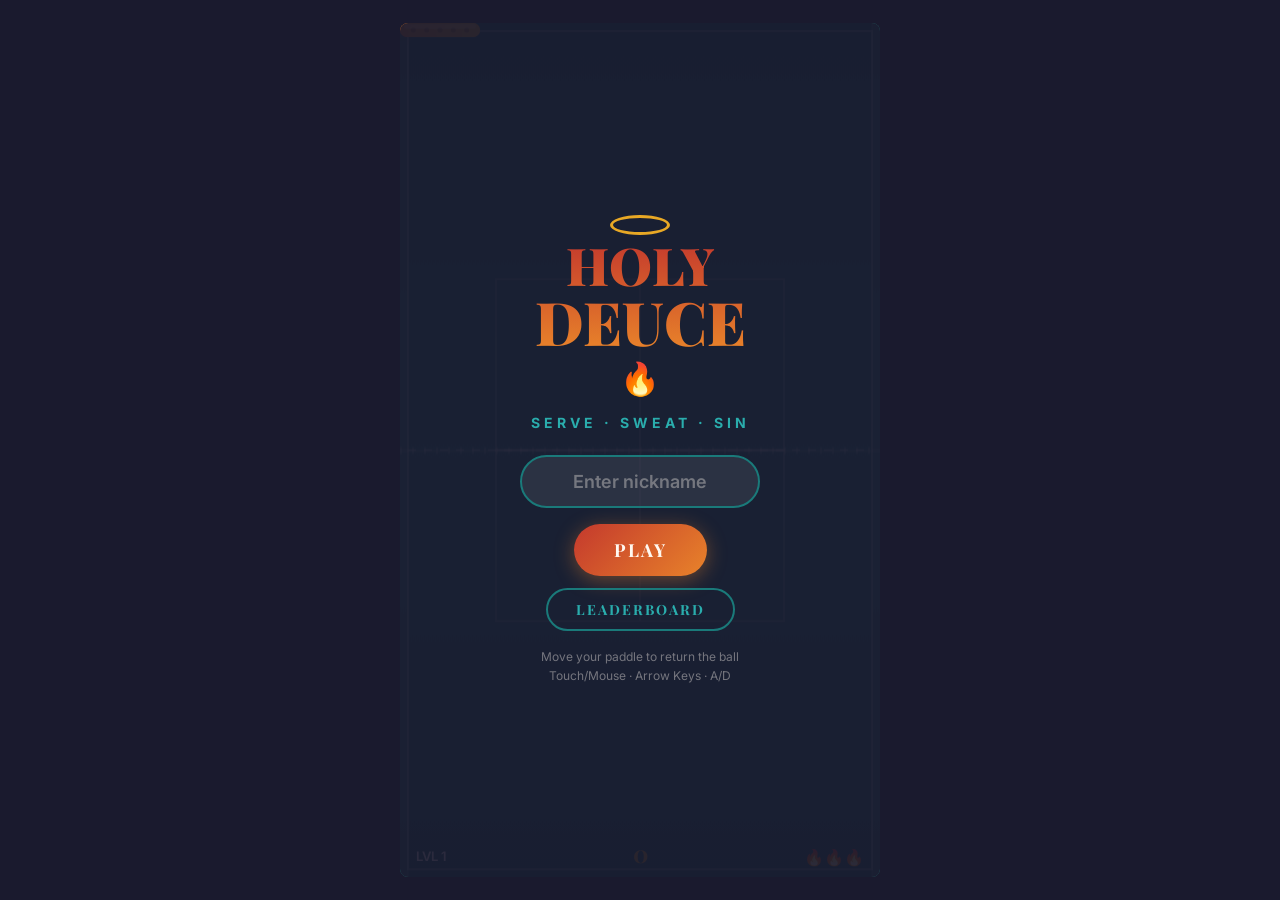
==== index.html @ 598725d6 "Add Holy Deuce padel arcade game Single-page Pong-style padel game with Holy Deuce branding, multipl" ====
<!DOCTYPE html>
<html lang="en">
<head>
<meta charset="UTF-8">
<meta name="viewport" content="width=device-width, initial-scale=1.0, user-scalable=no">
<title>Holy Deuce - Padel Arcade</title>
<style>
  @import url('https://fonts.googleapis.com/css2?family=Playfair+Display:wght@700;900&family=Inter:wght@400;600;700&display=swap');

  :root {
    --red: #C4392D;
    --orange: #E8832A;
    --gold: #E8A825;
    --teal: #1A7A7A;
    --teal-dark: #135C5C;
    --teal-light: #2AADAD;
    --cream: #FFF8F0;
    --dark: #1A1A2E;
  }

  * { margin: 0; padding: 0; box-sizing: border-box; }

  body {
    background: var(--dark);
    font-family: 'Inter', sans-serif;
    display: flex;
    justify-content: center;
    align-items: center;
    min-height: 100vh;
    overflow: hidden;
    color: var(--cream);
  }

  #game-wrapper {
    position: relative;
    width: 100%;
    max-width: 480px;
    aspect-ratio: 9/16;
    max-height: 100vh;
  }

  canvas {
    width: 100%;
    height: 100%;
    display: block;
    border-radius: 8px;
  }

  /* Overlay screens */
  .overlay {
    position: absolute;
    inset: 0;
    display: flex;
    flex-direction: column;
    align-items: center;
    justify-content: center;
    background: rgba(26, 26, 46, 0.92);
    z-index: 10;
    padding: 24px;
    transition: opacity 0.3s;
    border-radius: 8px;
  }
  .overlay.hidden { display: none; }

  .logo-text {
    font-family: 'Playfair Display', serif;
    font-weight: 900;
    font-size: 52px;
    background: linear-gradient(180deg, var(--red) 0%, var(--orange) 100%);
    -webkit-background-clip: text;
    -webkit-text-fill-color: transparent;
    background-clip: text;
    line-height: 1;
    text-align: center;
  }
  .logo-text .deuce {
    display: block;
    font-size: 60px;
  }

  .tagline {
    font-family: 'Inter', sans-serif;
    font-weight: 700;
    font-size: 14px;
    letter-spacing: 4px;
    color: var(--teal-light);
    margin-top: 8px;
    text-transform: uppercase;
  }

  .halo {
    width: 60px;
    height: 20px;
    border: 3px solid var(--gold);
    border-radius: 50%;
    margin-bottom: 4px;
  }

  .flame-icon {
    font-size: 32px;
    margin: 8px 0;
  }

  .nickname-input {
    margin-top: 24px;
    padding: 14px 20px;
    font-size: 18px;
    font-family: 'Inter', sans-serif;
    font-weight: 600;
    border: 2px solid var(--teal);
    border-radius: 30px;
    background: rgba(255,255,255,0.08);
    color: var(--cream);
    text-align: center;
    outline: none;
    width: 240px;
    transition: border-color 0.2s;
  }
  .nickname-input::placeholder { color: rgba(255,248,240,0.35); }
  .nickname-input:focus { border-color: var(--gold); }

  .btn {
    margin-top: 16px;
    padding: 14px 40px;
    font-size: 18px;
    font-family: 'Playfair Display', serif;
    font-weight: 700;
    border: none;
    border-radius: 30px;
    cursor: pointer;
    transition: transform 0.15s, box-shadow 0.15s;
    text-transform: uppercase;
    letter-spacing: 2px;
  }
  .btn:hover { transform: scale(1.05); }
  .btn:active { transform: scale(0.97); }

  .btn-play {
    background: linear-gradient(135deg, var(--red), var(--orange));
    color: var(--cream);
    box-shadow: 0 4px 20px rgba(232, 131, 42, 0.4);
  }

  .btn-secondary {
    background: var(--teal);
    color: var(--cream);
    box-shadow: 0 4px 16px rgba(26, 122, 122, 0.3);
    font-size: 14px;
    padding: 10px 28px;
  }

  .leaderboard-btn {
    margin-top: 12px;
    background: transparent;
    border: 2px solid var(--teal);
    color: var(--teal-light);
    font-size: 14px;
    padding: 10px 28px;
  }

  .score-table {
    width: 100%;
    max-width: 300px;
    margin-top: 16px;
    text-align: left;
  }
  .score-row {
    display: flex;
    justify-content: space-between;
    padding: 8px 12px;
    border-bottom: 1px solid rgba(255,248,240,0.08);
    font-size: 15px;
  }
  .score-row.header {
    color: var(--gold);
    font-weight: 700;
    font-size: 13px;
    letter-spacing: 1px;
    text-transform: uppercase;
    border-bottom: 2px solid var(--gold);
  }
  .score-row .rank { width: 32px; color: var(--orange); font-weight: 700; }
  .score-row .name { flex: 1; }
  .score-row .level { width: 44px; text-align: center; color: var(--teal-light); }
  .score-row .pts { width: 64px; text-align: right; font-weight: 600; }

  .level-banner {
    position: absolute;
    top: 50%;
    left: 50%;
    transform: translate(-50%, -50%);
    font-family: 'Playfair Display', serif;
    font-size: 42px;
    font-weight: 900;
    color: var(--gold);
    text-shadow: 0 2px 20px rgba(232, 168, 37, 0.5);
    z-index: 5;
    opacity: 0;
    pointer-events: none;
    transition: opacity 0.3s;
  }

  .subtitle {
    font-size: 13px;
    color: rgba(255,248,240,0.5);
    margin-top: 8px;
  }

  .game-over-score {
    font-family: 'Playfair Display', serif;
    font-size: 48px;
    font-weight: 900;
    color: var(--orange);
    margin: 12px 0 4px;
  }

  .game-over-level {
    font-size: 16px;
    color: var(--teal-light);
    font-weight: 600;
  }

  .new-high {
    color: var(--gold);
    font-weight: 700;
    font-size: 16px;
    margin-top: 8px;
    animation: pulse 1s infinite;
  }

  @keyframes pulse {
    0%, 100% { opacity: 1; }
    50% { opacity: 0.5; }
  }

  .instructions {
    margin-top: 16px;
    font-size: 12px;
    color: rgba(255,248,240,0.4);
    text-align: center;
    line-height: 1.6;
  }
</style>
</head>
<body>

<div id="game-wrapper">
  <canvas id="gameCanvas"></canvas>

  <!-- START SCREEN -->
  <div id="startScreen" class="overlay">
    <div class="halo"></div>
    <div class="logo-text">HOLY<span class="deuce">DEUCE</span></div>
    <div class="flame-icon">🔥</div>
    <div class="tagline">Serve · Sweat · Sin</div>
    <input type="text" id="nicknameInput" class="nickname-input" placeholder="Enter nickname" maxlength="12" autocomplete="off">
    <button class="btn btn-play" id="playBtn">PLAY</button>
    <button class="btn leaderboard-btn" id="showLeaderboardBtn">LEADERBOARD</button>
    <div class="instructions">Move your paddle to return the ball<br>Touch/Mouse · Arrow Keys · A/D</div>
  </div>

  <!-- LEADERBOARD SCREEN -->
  <div id="leaderboardScreen" class="overlay hidden">
    <div class="logo-text" style="font-size:28px;">HOLY<span class="deuce" style="font-size:34px;">DEUCE</span></div>
    <div class="tagline" style="font-size:11px; margin-top:4px;">High Scores</div>
    <div class="score-table" id="scoreTable"></div>
    <button class="btn btn-secondary" id="backBtn">BACK</button>
  </div>

  <!-- GAME OVER SCREEN -->
  <div id="gameOverScreen" class="overlay hidden">
    <div class="logo-text" style="font-size:24px;">GAME<span class="deuce" style="font-size:30px;">OVER</span></div>
    <div class="game-over-score" id="finalScore">0</div>
    <div class="game-over-level" id="finalLevel">Level 1</div>
    <div class="new-high hidden" id="newHighLabel">NEW HIGH SCORE!</div>
    <button class="btn btn-play" id="replayBtn">PLAY AGAIN</button>
    <button class="btn leaderboard-btn" id="showLeaderboardBtn2">LEADERBOARD</button>
    <button class="btn btn-secondary" id="menuBtn" style="margin-top:8px;">MENU</button>
  </div>

  <div class="level-banner" id="levelBanner"></div>
</div>

<script>
// ===== GAME ENGINE =====
const canvas = document.getElementById('gameCanvas');
const ctx = canvas.getContext('2d');
const wrapper = document.getElementById('game-wrapper');

// Colors
const COLORS = {
  court: '#1A7A7A',
  courtDark: '#135C5C',
  courtLines: 'rgba(255,248,240,0.25)',
  ball: '#E8A825',
  ballGlow: 'rgba(232,168,37,0.4)',
  paddle: '#C4392D',
  paddleGradEnd: '#E8832A',
  enemy: '#E8832A',
  enemyGradEnd: '#E8A825',
  glass: 'rgba(255,255,255,0.08)',
  glassBorder: 'rgba(255,255,255,0.15)',
  text: '#FFF8F0',
  scoreText: '#E8A825',
  net: 'rgba(255,248,240,0.12)',
};

// Game state
let W, H;
let gameState = 'menu'; // menu, playing, paused, gameover
let nickname = '';
let score = 0;
let level = 1;
let lives = 3;
let combo = 0;
let maxCombo = 0;

// Ball
let ball = { x: 0, y: 0, vx: 0, vy: 0, r: 8, speed: 0, trail: [] };

// Paddles
let player = { x: 0, y: 0, w: 80, h: 14, speed: 0 };
let enemy = { x: 0, y: 0, w: 80, h: 14, speed: 0, targetX: 0 };

// Input
let inputX = null;
let keysDown = {};

// Particles
let particles = [];
let screenShake = 0;

// Level config
function getLevelConfig(lvl) {
  const ballSpeed = 4 + lvl * 0.7;
  const enemySpeed = 2.2 + lvl * 0.5;
  const enemyWidth = Math.max(40, 80 - lvl * 4);
  const playerWidth = Math.max(50, 80 - lvl * 2);
  return { ballSpeed, enemySpeed, enemyWidth, playerWidth };
}

// Leaderboard
function getScores() {
  try {
    return JSON.parse(localStorage.getItem('holydeuce_scores') || '[]');
  } catch { return []; }
}

function saveScore(name, pts, lvl) {
  const scores = getScores();
  scores.push({ name, score: pts, level: lvl, date: Date.now() });
  scores.sort((a, b) => b.score - a.score);
  localStorage.setItem('holydeuce_scores', JSON.stringify(scores.slice(0, 50)));
}

function isNewHigh(pts) {
  const scores = getScores();
  if (scores.length === 0) return true;
  return pts > scores[0].score;
}

function renderLeaderboard() {
  const scores = getScores();
  const table = document.getElementById('scoreTable');
  let html = `<div class="score-row header">
    <span class="rank">#</span><span class="name">Player</span>
    <span class="level">Lvl</span><span class="pts">Score</span>
  </div>`;
  const top = scores.slice(0, 10);
  if (top.length === 0) {
    html += `<div class="score-row"><span style="color:rgba(255,248,240,0.3);margin:12px auto;">No scores yet. Be the first!</span></div>`;
  }
  top.forEach((s, i) => {
    html += `<div class="score-row">
      <span class="rank">${i + 1}</span>
      <span class="name">${escapeHtml(s.name)}</span>
      <span class="level">${s.level}</span>
      <span class="pts">${s.score.toLocaleString()}</span>
    </div>`;
  });
  table.innerHTML = html;
}

function escapeHtml(str) {
  const div = document.createElement('div');
  div.textContent = str;
  return div.innerHTML;
}

// ===== RESIZE =====
function resize() {
  const rect = wrapper.getBoundingClientRect();
  const dpr = window.devicePixelRatio || 1;
  canvas.width = rect.width * dpr;
  canvas.height = rect.height * dpr;
  W = canvas.width;
  H = canvas.height;
  ctx.setTransform(dpr, 0, 0, dpr, 0, 0);
  W = rect.width;
  H = rect.height;
}
window.addEventListener('resize', resize);
resize();

// ===== INIT GAME =====
function initGame() {
  const cfg = getLevelConfig(level);
  score = 0;
  level = 1;
  lives = 3;
  combo = 0;
  maxCombo = 0;
  particles = [];

  player.w = cfg.playerWidth;
  player.h = 14;
  player.x = W / 2 - player.w / 2;
  player.y = H - 50;

  enemy.w = cfg.enemyWidth;
  enemy.h = 12;
  enemy.x = W / 2 - enemy.w / 2;
  enemy.y = 36;

  resetBall();
}

function resetBall() {
  const cfg = getLevelConfig(level);
  ball.x = W / 2;
  ball.y = H / 2;
  ball.speed = cfg.ballSpeed;
  const angle = (Math.random() * 0.6 + 0.2) * (Math.random() < 0.5 ? 1 : -1);
  ball.vx = Math.sin(angle) * ball.speed;
  ball.vy = -Math.cos(angle) * ball.speed;
  ball.trail = [];
  ball.r = 8;
  enemy.speed = cfg.enemySpeed;
  enemy.w = cfg.enemyWidth;
  player.w = cfg.playerWidth;
}

function nextLevel() {
  level++;
  combo = 0;
  showLevelBanner(`LEVEL ${level}`);
  resetBall();
}

// ===== LEVEL BANNER =====
function showLevelBanner(text) {
  const banner = document.getElementById('levelBanner');
  banner.textContent = text;
  banner.style.opacity = '1';
  setTimeout(() => { banner.style.opacity = '0'; }, 1500);
}

// ===== PARTICLES =====
function spawnParticles(x, y, color, count) {
  for (let i = 0; i < count; i++) {
    particles.push({
      x, y,
      vx: (Math.random() - 0.5) * 6,
      vy: (Math.random() - 0.5) * 6,
      life: 1,
      decay: 0.02 + Math.random() * 0.03,
      r: 2 + Math.random() * 3,
      color
    });
  }
}

function updateParticles() {
  for (let i = particles.length - 1; i >= 0; i--) {
    const p = particles[i];
    p.x += p.vx;
    p.y += p.vy;
    p.life -= p.decay;
    if (p.life <= 0) particles.splice(i, 1);
  }
}

function drawParticles() {
  particles.forEach(p => {
    ctx.globalAlpha = p.life;
    ctx.fillStyle = p.color;
    ctx.beginPath();
    ctx.arc(p.x, p.y, p.r * p.life, 0, Math.PI * 2);
    ctx.fill();
  });
  ctx.globalAlpha = 1;
}

// ===== INPUT =====
function handlePointerMove(clientX) {
  const rect = canvas.getBoundingClientRect();
  inputX = ((clientX - rect.left) / rect.width) * W;
}

canvas.addEventListener('mousemove', e => handlePointerMove(e.clientX));
canvas.addEventListener('touchmove', e => {
  e.preventDefault();
  handlePointerMove(e.touches[0].clientX);
}, { passive: false });
canvas.addEventListener('touchstart', e => {
  e.preventDefault();
  handlePointerMove(e.touches[0].clientX);
}, { passive: false });

document.addEventListener('keydown', e => { keysDown[e.key] = true; });
document.addEventListener('keyup', e => { keysDown[e.key] = false; });

// ===== GAME LOOP =====
let lastTime = 0;
let hitCount = 0; // hits per level

function update(dt) {
  if (gameState !== 'playing') return;

  // Player movement
  const playerSpeed = 7;
  if (inputX !== null) {
    const target = inputX - player.w / 2;
    player.x += (target - player.x) * 0.25;
  }
  if (keysDown['ArrowLeft'] || keysDown['a'] || keysDown['A']) player.x -= playerSpeed;
  if (keysDown['ArrowRight'] || keysDown['d'] || keysDown['D']) player.x += playerSpeed;
  player.x = Math.max(0, Math.min(W - player.w, player.x));

  // Enemy AI
  const enemyCenter = enemy.x + enemy.w / 2;
  const diff = ball.x - enemyCenter;
  const wobble = Math.sin(Date.now() * 0.003) * 0.5; // slight imperfection
  const moveAmount = Math.sign(diff) * Math.min(Math.abs(diff), enemy.speed) + wobble;
  enemy.x += moveAmount;
  enemy.x = Math.max(0, Math.min(W - enemy.w, enemy.x));

  // Ball trail
  ball.trail.push({ x: ball.x, y: ball.y });
  if (ball.trail.length > 12) ball.trail.shift();

  // Ball movement
  ball.x += ball.vx;
  ball.y += ball.vy;

  // Wall bounce
  if (ball.x - ball.r <= 0) {
    ball.x = ball.r;
    ball.vx = Math.abs(ball.vx);
    spawnParticles(ball.x, ball.y, COLORS.glass, 5);
  }
  if (ball.x + ball.r >= W) {
    ball.x = W - ball.r;
    ball.vx = -Math.abs(ball.vx);
    spawnParticles(ball.x, ball.y, COLORS.glass, 5);
  }

  // Player paddle collision
  if (ball.vy > 0 && ball.y + ball.r >= player.y && ball.y + ball.r <= player.y + player.h + ball.vy + 2) {
    if (ball.x >= player.x - ball.r && ball.x <= player.x + player.w + ball.r) {
      ball.y = player.y - ball.r;
      const hitPos = (ball.x - (player.x + player.w / 2)) / (player.w / 2);
      const angle = hitPos * 1.1;
      const speed = ball.speed * 1.02; // slight acceleration
      ball.speed = Math.min(speed, 12);
      ball.vx = Math.sin(angle) * ball.speed;
      ball.vy = -Math.cos(angle) * ball.speed;

      combo++;
      maxCombo = Math.max(maxCombo, combo);
      const comboBonus = Math.min(combo, 10);
      score += 10 + comboBonus * 5;
      hitCount++;

      spawnParticles(ball.x, ball.y, COLORS.gold, 8);
      screenShake = 3;

      // Level up every 8 hits
      if (hitCount >= 8) {
        hitCount = 0;
        score += level * 50; // level completion bonus
        nextLevel();
      }
    }
  }

  // Enemy paddle collision
  if (ball.vy < 0 && ball.y - ball.r <= enemy.y + enemy.h && ball.y - ball.r >= enemy.y + enemy.h + ball.vy - 2) {
    if (ball.x >= enemy.x - ball.r && ball.x <= enemy.x + enemy.w + ball.r) {
      ball.y = enemy.y + enemy.h + ball.r;
      const hitPos = (ball.x - (enemy.x + enemy.w / 2)) / (enemy.w / 2);
      const angle = hitPos * 0.9;
      ball.vx = Math.sin(angle) * ball.speed;
      ball.vy = Math.cos(angle) * ball.speed;

      score += 5;
      spawnParticles(ball.x, ball.y, COLORS.enemy, 6);
    }
  }

  // Ball out top (player scores)
  if (ball.y - ball.r < -20) {
    score += 25 + level * 10;
    spawnParticles(W / 2, 10, COLORS.scoreText, 15);
    resetBall();
  }

  // Ball out bottom (player loses life)
  if (ball.y - ball.r > H + 20) {
    lives--;
    combo = 0;
    screenShake = 8;
    spawnParticles(ball.x, H, COLORS.paddle, 20);
    if (lives <= 0) {
      endGame();
    } else {
      resetBall();
    }
  }

  // Screen shake decay
  if (screenShake > 0) screenShake *= 0.85;
  if (screenShake < 0.2) screenShake = 0;

  updateParticles();
}

function draw() {
  ctx.save();

  // Screen shake
  if (screenShake > 0) {
    ctx.translate(
      (Math.random() - 0.5) * screenShake * 2,
      (Math.random() - 0.5) * screenShake * 2
    );
  }

  // Court background
  const courtGrad = ctx.createLinearGradient(0, 0, 0, H);
  courtGrad.addColorStop(0, COLORS.courtDark);
  courtGrad.addColorStop(0.5, COLORS.court);
  courtGrad.addColorStop(1, COLORS.courtDark);
  ctx.fillStyle = courtGrad;
  ctx.fillRect(0, 0, W, H);

  // Court lines
  ctx.strokeStyle = COLORS.courtLines;
  ctx.lineWidth = 2;

  // Border
  ctx.strokeRect(8, 8, W - 16, H - 16);

  // Center line
  ctx.setLineDash([8, 8]);
  ctx.beginPath();
  ctx.moveTo(8, H / 2);
  ctx.lineTo(W - 8, H / 2);
  ctx.stroke();
  ctx.setLineDash([]);

  // Service boxes
  const boxW = W * 0.6;
  const boxH = H * 0.2;
  ctx.strokeRect((W - boxW) / 2, H / 2 - boxH, boxW, boxH);
  ctx.strokeRect((W - boxW) / 2, H / 2, boxW, boxH);

  // Center service line
  ctx.beginPath();
  ctx.moveTo(W / 2, H / 2 - boxH);
  ctx.lineTo(W / 2, H / 2 + boxH);
  ctx.stroke();

  // Glass walls (side panels)
  ctx.fillStyle = COLORS.glass;
  ctx.fillRect(0, 0, 8, H);
  ctx.fillRect(W - 8, 0, 8, H);

  // Glass wall shine
  ctx.strokeStyle = COLORS.glassBorder;
  ctx.lineWidth = 1;
  ctx.beginPath(); ctx.moveTo(8, 0); ctx.lineTo(8, H); ctx.stroke();
  ctx.beginPath(); ctx.moveTo(W - 8, 0); ctx.lineTo(W - 8, H); ctx.stroke();

  // Net at center
  ctx.fillStyle = COLORS.net;
  ctx.fillRect(0, H / 2 - 1, W, 3);
  for (let i = 0; i < W; i += 12) {
    ctx.fillStyle = 'rgba(255,248,240,0.2)';
    ctx.fillRect(i, H / 2 - 3, 2, 7);
  }

  // Ball trail
  ball.trail.forEach((t, i) => {
    const alpha = (i / ball.trail.length) * 0.3;
    ctx.globalAlpha = alpha;
    ctx.fillStyle = COLORS.ball;
    ctx.beginPath();
    ctx.arc(t.x, t.y, ball.r * (i / ball.trail.length) * 0.7, 0, Math.PI * 2);
    ctx.fill();
  });
  ctx.globalAlpha = 1;

  // Ball glow
  const ballGlow = ctx.createRadialGradient(ball.x, ball.y, 0, ball.x, ball.y, ball.r * 3);
  ballGlow.addColorStop(0, COLORS.ballGlow);
  ballGlow.addColorStop(1, 'transparent');
  ctx.fillStyle = ballGlow;
  ctx.beginPath();
  ctx.arc(ball.x, ball.y, ball.r * 3, 0, Math.PI * 2);
  ctx.fill();

  // Ball
  ctx.fillStyle = COLORS.ball;
  ctx.beginPath();
  ctx.arc(ball.x, ball.y, ball.r, 0, Math.PI * 2);
  ctx.fill();
  ctx.strokeStyle = '#FFF';
  ctx.lineWidth = 1;
  ctx.globalAlpha = 0.3;
  ctx.stroke();
  ctx.globalAlpha = 1;

  // Player paddle (padel racket style)
  drawPaddle(player.x, player.y, player.w, player.h, COLORS.paddle, COLORS.paddleGradEnd, false);

  // Enemy paddle
  drawPaddle(enemy.x, enemy.y, enemy.w, enemy.h, COLORS.enemy, COLORS.enemyGradEnd, true);

  // Particles
  drawParticles();

  // HUD
  drawHUD();

  ctx.restore();
}

function drawPaddle(x, y, w, h, color1, color2, isEnemy) {
  const grad = ctx.createLinearGradient(x, y, x + w, y);
  grad.addColorStop(0, color1);
  grad.addColorStop(1, color2);

  // Paddle body
  ctx.fillStyle = grad;
  ctx.beginPath();
  ctx.roundRect(x, y, w, h, h / 2);
  ctx.fill();

  // Holes (padel racket style)
  ctx.fillStyle = 'rgba(0,0,0,0.25)';
  const holeCount = Math.floor(w / 14);
  const spacing = w / (holeCount + 1);
  for (let i = 1; i <= holeCount; i++) {
    ctx.beginPath();
    ctx.arc(x + spacing * i, y + h / 2, 2.5, 0, Math.PI * 2);
    ctx.fill();
  }

  // Shine
  ctx.globalAlpha = 0.2;
  ctx.fillStyle = '#FFF';
  ctx.beginPath();
  ctx.roundRect(x + 4, y + 1, w - 8, h / 3, 2);
  ctx.fill();
  ctx.globalAlpha = 1;
}

function drawHUD() {
  // Score
  ctx.fillStyle = COLORS.scoreText;
  ctx.font = '700 24px "Playfair Display", serif';
  ctx.textAlign = 'center';
  ctx.fillText(score.toLocaleString(), W / 2, H - 14);

  // Level
  ctx.fillStyle = COLORS.text;
  ctx.font = '600 13px Inter, sans-serif';
  ctx.textAlign = 'left';
  ctx.fillText(`LVL ${level}`, 16, H - 16);

  // Lives (flame icons)
  ctx.textAlign = 'right';
  ctx.font = '16px sans-serif';
  let livesStr = '';
  for (let i = 0; i < lives; i++) livesStr += '🔥';
  ctx.fillText(livesStr, W - 16, H - 14);

  // Combo
  if (combo > 1) {
    ctx.textAlign = 'center';
    ctx.fillStyle = COLORS.gold;
    ctx.font = '700 16px Inter, sans-serif';
    ctx.globalAlpha = 0.8;
    ctx.fillText(`${combo}x COMBO`, W / 2, player.y - 16);
    ctx.globalAlpha = 1;
  }
}

function endGame() {
  gameState = 'gameover';
  const newHigh = isNewHigh(score);
  saveScore(nickname, score, level);

  document.getElementById('finalScore').textContent = score.toLocaleString();
  document.getElementById('finalLevel').textContent = `Level ${level} · ${maxCombo}x max combo`;
  document.getElementById('newHighLabel').classList.toggle('hidden', !newHigh);
  document.getElementById('gameOverScreen').classList.remove('hidden');
}

function gameLoop(timestamp) {
  const dt = Math.min((timestamp - lastTime) / 16.67, 3); // cap at 3x speed
  lastTime = timestamp;

  update(dt);
  draw();
  requestAnimationFrame(gameLoop);
}

// ===== UI EVENTS =====
document.getElementById('playBtn').addEventListener('click', startGame);
document.getElementById('nicknameInput').addEventListener('keydown', e => {
  if (e.key === 'Enter') startGame();
});

document.getElementById('replayBtn').addEventListener('click', () => {
  document.getElementById('gameOverScreen').classList.add('hidden');
  initGame();
  gameState = 'playing';
  hitCount = 0;
  showLevelBanner('LEVEL 1');
});

document.getElementById('menuBtn').addEventListener('click', () => {
  document.getElementById('gameOverScreen').classList.add('hidden');
  document.getElementById('startScreen').classList.remove('hidden');
  gameState = 'menu';
});

document.getElementById('showLeaderboardBtn').addEventListener('click', () => {
  renderLeaderboard();
  document.getElementById('startScreen').classList.add('hidden');
  document.getElementById('leaderboardScreen').classList.remove('hidden');
});

document.getElementById('showLeaderboardBtn2').addEventListener('click', () => {
  renderLeaderboard();
  document.getElementById('gameOverScreen').classList.add('hidden');
  document.getElementById('leaderboardScreen').classList.remove('hidden');
});

document.getElementById('backBtn').addEventListener('click', () => {
  document.getElementById('leaderboardScreen').classList.add('hidden');
  if (gameState === 'gameover') {
    document.getElementById('gameOverScreen').classList.remove('hidden');
  } else {
    document.getElementById('startScreen').classList.remove('hidden');
  }
});

function startGame() {
  const input = document.getElementById('nicknameInput');
  nickname = input.value.trim() || 'Player';
  document.getElementById('startScreen').classList.add('hidden');
  initGame();
  gameState = 'playing';
  hitCount = 0;
  showLevelBanner('LEVEL 1');
}

// Start render loop
requestAnimationFrame(gameLoop);
</script>
</body>
</html>
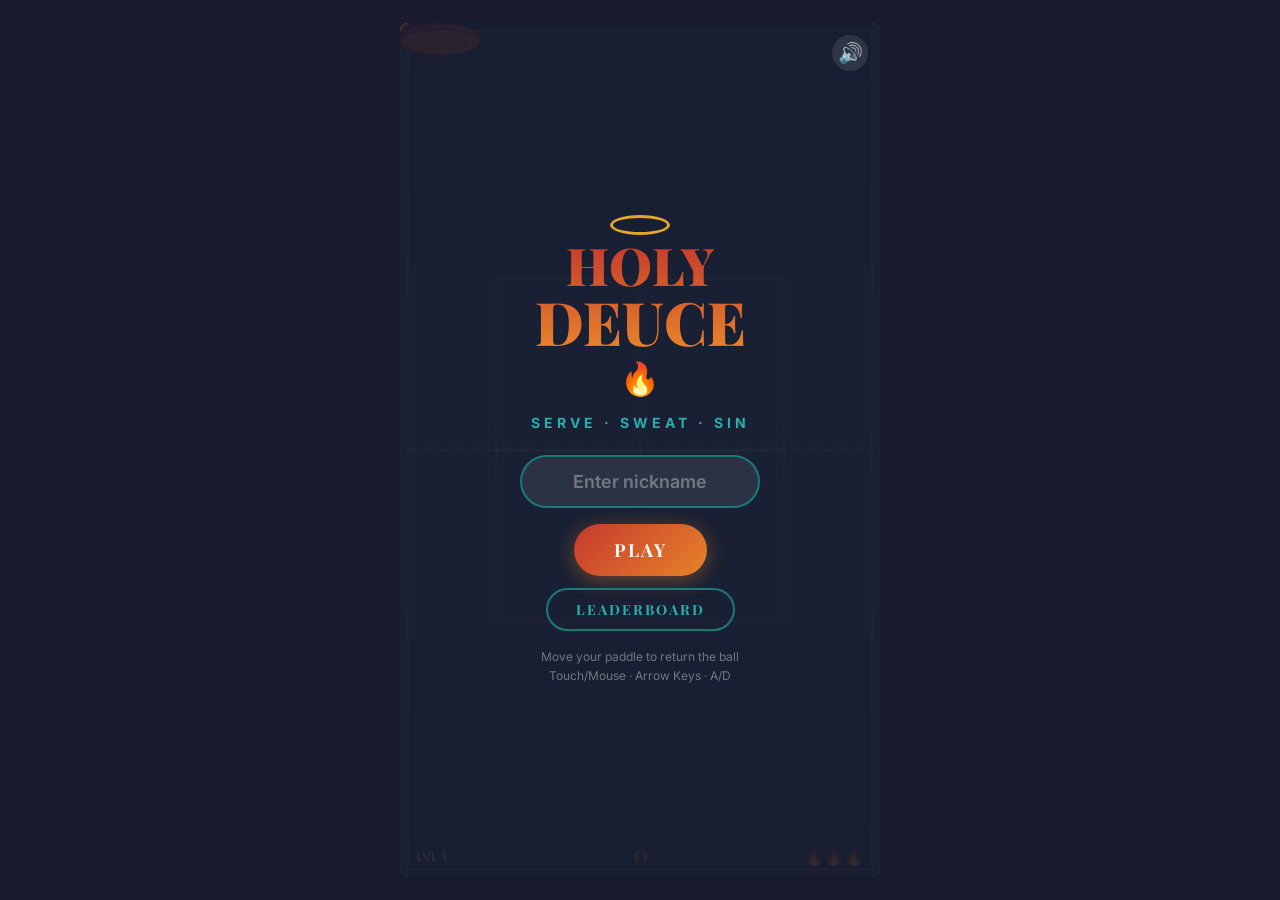
==== commit 414ced30: "Add padel racket paddles, shared leaderboard, and arcade music - Paddles now look like actual padel " ====
--- a/index.html
+++ b/index.html
@@ -4,259 +4,24 @@
 <meta charset="UTF-8">
 <meta name="viewport" content="width=device-width, initial-scale=1.0, user-scalable=no">
 <title>Holy Deuce - Padel Arcade</title>
-<style>
-  @import url('https://fonts.googleapis.com/css2?family=Playfair+Display:wght@700;900&family=Inter:wght@400;600;700&display=swap');
-
-  :root {
-    --red: #C4392D;
-    --orange: #E8832A;
-    --gold: #E8A825;
-    --teal: #1A7A7A;
-    --teal-dark: #135C5C;
-    --teal-light: #2AADAD;
-    --cream: #FFF8F0;
-    --dark: #1A1A2E;
-  }
-
-  * { margin: 0; padding: 0; box-sizing: border-box; }
-
-  body {
-    background: var(--dark);
-    font-family: 'Inter', sans-serif;
-    display: flex;
-    justify-content: center;
-    align-items: center;
-    min-height: 100vh;
-    overflow: hidden;
-    color: var(--cream);
-  }
-
-  #game-wrapper {
-    position: relative;
-    width: 100%;
-    max-width: 480px;
-    aspect-ratio: 9/16;
-    max-height: 100vh;
-  }
-
-  canvas {
-    width: 100%;
-    height: 100%;
-    display: block;
-    border-radius: 8px;
-  }
-
-  /* Overlay screens */
-  .overlay {
-    position: absolute;
-    inset: 0;
-    display: flex;
-    flex-direction: column;
-    align-items: center;
-    justify-content: center;
-    background: rgba(26, 26, 46, 0.92);
-    z-index: 10;
-    padding: 24px;
-    transition: opacity 0.3s;
-    border-radius: 8px;
-  }
-  .overlay.hidden { display: none; }
-
-  .logo-text {
-    font-family: 'Playfair Display', serif;
-    font-weight: 900;
-    font-size: 52px;
-    background: linear-gradient(180deg, var(--red) 0%, var(--orange) 100%);
-    -webkit-background-clip: text;
-    -webkit-text-fill-color: transparent;
-    background-clip: text;
-    line-height: 1;
-    text-align: center;
-  }
-  .logo-text .deuce {
-    display: block;
-    font-size: 60px;
-  }
-
-  .tagline {
-    font-family: 'Inter', sans-serif;
-    font-weight: 700;
-    font-size: 14px;
-    letter-spacing: 4px;
-    color: var(--teal-light);
-    margin-top: 8px;
-    text-transform: uppercase;
-  }
-
-  .halo {
-    width: 60px;
-    height: 20px;
-    border: 3px solid var(--gold);
-    border-radius: 50%;
-    margin-bottom: 4px;
-  }
-
-  .flame-icon {
-    font-size: 32px;
-    margin: 8px 0;
-  }
-
-  .nickname-input {
-    margin-top: 24px;
-    padding: 14px 20px;
-    font-size: 18px;
-    font-family: 'Inter', sans-serif;
-    font-weight: 600;
-    border: 2px solid var(--teal);
-    border-radius: 30px;
-    background: rgba(255,255,255,0.08);
-    color: var(--cream);
-    text-align: center;
-    outline: none;
-    width: 240px;
-    transition: border-color 0.2s;
-  }
-  .nickname-input::placeholder { color: rgba(255,248,240,0.35); }
-  .nickname-input:focus { border-color: var(--gold); }
-
-  .btn {
-    margin-top: 16px;
-    padding: 14px 40px;
-    font-size: 18px;
-    font-family: 'Playfair Display', serif;
-    font-weight: 700;
-    border: none;
-    border-radius: 30px;
-    cursor: pointer;
-    transition: transform 0.15s, box-shadow 0.15s;
-    text-transform: uppercase;
-    letter-spacing: 2px;
-  }
-  .btn:hover { transform: scale(1.05); }
-  .btn:active { transform: scale(0.97); }
-
-  .btn-play {
-    background: linear-gradient(135deg, var(--red), var(--orange));
-    color: var(--cream);
-    box-shadow: 0 4px 20px rgba(232, 131, 42, 0.4);
-  }
-
-  .btn-secondary {
-    background: var(--teal);
-    color: var(--cream);
-    box-shadow: 0 4px 16px rgba(26, 122, 122, 0.3);
-    font-size: 14px;
-    padding: 10px 28px;
-  }
-
-  .leaderboard-btn {
-    margin-top: 12px;
-    background: transparent;
-    border: 2px solid var(--teal);
-    color: var(--teal-light);
-    font-size: 14px;
-    padding: 10px 28px;
-  }
-
-  .score-table {
-    width: 100%;
-    max-width: 300px;
-    margin-top: 16px;
-    text-align: left;
-  }
-  .score-row {
-    display: flex;
-    justify-content: space-between;
-    padding: 8px 12px;
-    border-bottom: 1px solid rgba(255,248,240,0.08);
-    font-size: 15px;
-  }
-  .score-row.header {
-    color: var(--gold);
-    font-weight: 700;
-    font-size: 13px;
-    letter-spacing: 1px;
-    text-transform: uppercase;
-    border-bottom: 2px solid var(--gold);
-  }
-  .score-row .rank { width: 32px; color: var(--orange); font-weight: 700; }
-  .score-row .name { flex: 1; }
-  .score-row .level { width: 44px; text-align: center; color: var(--teal-light); }
-  .score-row .pts { width: 64px; text-align: right; font-weight: 600; }
-
-  .level-banner {
-    position: absolute;
-    top: 50%;
-    left: 50%;
-    transform: translate(-50%, -50%);
-    font-family: 'Playfair Display', serif;
-    font-size: 42px;
-    font-weight: 900;
-    color: var(--gold);
-    text-shadow: 0 2px 20px rgba(232, 168, 37, 0.5);
-    z-index: 5;
-    opacity: 0;
-    pointer-events: none;
-    transition: opacity 0.3s;
-  }
-
-  .subtitle {
-    font-size: 13px;
-    color: rgba(255,248,240,0.5);
-    margin-top: 8px;
-  }
-
-  .game-over-score {
-    font-family: 'Playfair Display', serif;
-    font-size: 48px;
-    font-weight: 900;
-    color: var(--orange);
-    margin: 12px 0 4px;
-  }
-
-  .game-over-level {
-    font-size: 16px;
-    color: var(--teal-light);
-    font-weight: 600;
-  }
-
-  .new-high {
-    color: var(--gold);
-    font-weight: 700;
-    font-size: 16px;
-    margin-top: 8px;
-    animation: pulse 1s infinite;
-  }
-
-  @keyframes pulse {
-    0%, 100% { opacity: 1; }
-    50% { opacity: 0.5; }
-  }
-
-  .instructions {
-    margin-top: 16px;
-    font-size: 12px;
-    color: rgba(255,248,240,0.4);
-    text-align: center;
-    line-height: 1.6;
-  }
-</style>
+<link rel="stylesheet" href="style.css">
 </head>
 <body>
 
 <div id="game-wrapper">
   <canvas id="gameCanvas"></canvas>
+  <button class="sound-toggle" id="soundToggle">&#x1F50A;</button>
 
   <!-- START SCREEN -->
   <div id="startScreen" class="overlay">
     <div class="halo"></div>
     <div class="logo-text">HOLY<span class="deuce">DEUCE</span></div>
-    <div class="flame-icon">🔥</div>
-    <div class="tagline">Serve · Sweat · Sin</div>
+    <div class="flame-icon">&#x1F525;</div>
+    <div class="tagline">Serve &middot; Sweat &middot; Sin</div>
     <input type="text" id="nicknameInput" class="nickname-input" placeholder="Enter nickname" maxlength="12" autocomplete="off">
     <button class="btn btn-play" id="playBtn">PLAY</button>
     <button class="btn leaderboard-btn" id="showLeaderboardBtn">LEADERBOARD</button>
-    <div class="instructions">Move your paddle to return the ball<br>Touch/Mouse · Arrow Keys · A/D</div>
+    <div class="instructions">Move your paddle to return the ball<br>Touch/Mouse &middot; Arrow Keys &middot; A/D</div>
   </div>
 
   <!-- LEADERBOARD SCREEN -->
@@ -272,7 +37,7 @@
     <div class="logo-text" style="font-size:24px;">GAME<span class="deuce" style="font-size:30px;">OVER</span></div>
     <div class="game-over-score" id="finalScore">0</div>
     <div class="game-over-level" id="finalLevel">Level 1</div>
-    <div class="new-high hidden" id="newHighLabel">NEW HIGH SCORE!</div>
+    <div class="new-high hidden" id="newHighLabel">&#x2B50; NEW HIGH SCORE! &#x2B50;</div>
     <button class="btn btn-play" id="replayBtn">PLAY AGAIN</button>
     <button class="btn leaderboard-btn" id="showLeaderboardBtn2">LEADERBOARD</button>
     <button class="btn btn-secondary" id="menuBtn" style="margin-top:8px;">MENU</button>
@@ -281,595 +46,8 @@
   <div class="level-banner" id="levelBanner"></div>
 </div>
 
-<script>
-// ===== GAME ENGINE =====
-const canvas = document.getElementById('gameCanvas');
-const ctx = canvas.getContext('2d');
-const wrapper = document.getElementById('game-wrapper');
-
-// Colors
-const COLORS = {
-  court: '#1A7A7A',
-  courtDark: '#135C5C',
-  courtLines: 'rgba(255,248,240,0.25)',
-  ball: '#E8A825',
-  ballGlow: 'rgba(232,168,37,0.4)',
-  paddle: '#C4392D',
-  paddleGradEnd: '#E8832A',
-  enemy: '#E8832A',
-  enemyGradEnd: '#E8A825',
-  glass: 'rgba(255,255,255,0.08)',
-  glassBorder: 'rgba(255,255,255,0.15)',
-  text: '#FFF8F0',
-  scoreText: '#E8A825',
-  net: 'rgba(255,248,240,0.12)',
-};
-
-// Game state
-let W, H;
-let gameState = 'menu'; // menu, playing, paused, gameover
-let nickname = '';
-let score = 0;
-let level = 1;
-let lives = 3;
-let combo = 0;
-let maxCombo = 0;
-
-// Ball
-let ball = { x: 0, y: 0, vx: 0, vy: 0, r: 8, speed: 0, trail: [] };
-
-// Paddles
-let player = { x: 0, y: 0, w: 80, h: 14, speed: 0 };
-let enemy = { x: 0, y: 0, w: 80, h: 14, speed: 0, targetX: 0 };
-
-// Input
-let inputX = null;
-let keysDown = {};
-
-// Particles
-let particles = [];
-let screenShake = 0;
-
-// Level config
-function getLevelConfig(lvl) {
-  const ballSpeed = 4 + lvl * 0.7;
-  const enemySpeed = 2.2 + lvl * 0.5;
-  const enemyWidth = Math.max(40, 80 - lvl * 4);
-  const playerWidth = Math.max(50, 80 - lvl * 2);
-  return { ballSpeed, enemySpeed, enemyWidth, playerWidth };
-}
-
-// Leaderboard
-function getScores() {
-  try {
-    return JSON.parse(localStorage.getItem('holydeuce_scores') || '[]');
-  } catch { return []; }
-}
-
-function saveScore(name, pts, lvl) {
-  const scores = getScores();
-  scores.push({ name, score: pts, level: lvl, date: Date.now() });
-  scores.sort((a, b) => b.score - a.score);
-  localStorage.setItem('holydeuce_scores', JSON.stringify(scores.slice(0, 50)));
-}
-
-function isNewHigh(pts) {
-  const scores = getScores();
-  if (scores.length === 0) return true;
-  return pts > scores[0].score;
-}
-
-function renderLeaderboard() {
-  const scores = getScores();
-  const table = document.getElementById('scoreTable');
-  let html = `<div class="score-row header">
-    <span class="rank">#</span><span class="name">Player</span>
-    <span class="level">Lvl</span><span class="pts">Score</span>
-  </div>`;
-  const top = scores.slice(0, 10);
-  if (top.length === 0) {
-    html += `<div class="score-row"><span style="color:rgba(255,248,240,0.3);margin:12px auto;">No scores yet. Be the first!</span></div>`;
-  }
-  top.forEach((s, i) => {
-    html += `<div class="score-row">
-      <span class="rank">${i + 1}</span>
-      <span class="name">${escapeHtml(s.name)}</span>
-      <span class="level">${s.level}</span>
-      <span class="pts">${s.score.toLocaleString()}</span>
-    </div>`;
-  });
-  table.innerHTML = html;
-}
-
-function escapeHtml(str) {
-  const div = document.createElement('div');
-  div.textContent = str;
-  return div.innerHTML;
-}
-
-// ===== RESIZE =====
-function resize() {
-  const rect = wrapper.getBoundingClientRect();
-  const dpr = window.devicePixelRatio || 1;
-  canvas.width = rect.width * dpr;
-  canvas.height = rect.height * dpr;
-  W = canvas.width;
-  H = canvas.height;
-  ctx.setTransform(dpr, 0, 0, dpr, 0, 0);
-  W = rect.width;
-  H = rect.height;
-}
-window.addEventListener('resize', resize);
-resize();
-
-// ===== INIT GAME =====
-function initGame() {
-  const cfg = getLevelConfig(level);
-  score = 0;
-  level = 1;
-  lives = 3;
-  combo = 0;
-  maxCombo = 0;
-  particles = [];
-
-  player.w = cfg.playerWidth;
-  player.h = 14;
-  player.x = W / 2 - player.w / 2;
-  player.y = H - 50;
-
-  enemy.w = cfg.enemyWidth;
-  enemy.h = 12;
-  enemy.x = W / 2 - enemy.w / 2;
-  enemy.y = 36;
-
-  resetBall();
-}
-
-function resetBall() {
-  const cfg = getLevelConfig(level);
-  ball.x = W / 2;
-  ball.y = H / 2;
-  ball.speed = cfg.ballSpeed;
-  const angle = (Math.random() * 0.6 + 0.2) * (Math.random() < 0.5 ? 1 : -1);
-  ball.vx = Math.sin(angle) * ball.speed;
-  ball.vy = -Math.cos(angle) * ball.speed;
-  ball.trail = [];
-  ball.r = 8;
-  enemy.speed = cfg.enemySpeed;
-  enemy.w = cfg.enemyWidth;
-  player.w = cfg.playerWidth;
-}
-
-function nextLevel() {
-  level++;
-  combo = 0;
-  showLevelBanner(`LEVEL ${level}`);
-  resetBall();
-}
-
-// ===== LEVEL BANNER =====
-function showLevelBanner(text) {
-  const banner = document.getElementById('levelBanner');
-  banner.textContent = text;
-  banner.style.opacity = '1';
-  setTimeout(() => { banner.style.opacity = '0'; }, 1500);
-}
-
-// ===== PARTICLES =====
-function spawnParticles(x, y, color, count) {
-  for (let i = 0; i < count; i++) {
-    particles.push({
-      x, y,
-      vx: (Math.random() - 0.5) * 6,
-      vy: (Math.random() - 0.5) * 6,
-      life: 1,
-      decay: 0.02 + Math.random() * 0.03,
-      r: 2 + Math.random() * 3,
-      color
-    });
-  }
-}
-
-function updateParticles() {
-  for (let i = particles.length - 1; i >= 0; i--) {
-    const p = particles[i];
-    p.x += p.vx;
-    p.y += p.vy;
-    p.life -= p.decay;
-    if (p.life <= 0) particles.splice(i, 1);
-  }
-}
-
-function drawParticles() {
-  particles.forEach(p => {
-    ctx.globalAlpha = p.life;
-    ctx.fillStyle = p.color;
-    ctx.beginPath();
-    ctx.arc(p.x, p.y, p.r * p.life, 0, Math.PI * 2);
-    ctx.fill();
-  });
-  ctx.globalAlpha = 1;
-}
-
-// ===== INPUT =====
-function handlePointerMove(clientX) {
-  const rect = canvas.getBoundingClientRect();
-  inputX = ((clientX - rect.left) / rect.width) * W;
-}
-
-canvas.addEventListener('mousemove', e => handlePointerMove(e.clientX));
-canvas.addEventListener('touchmove', e => {
-  e.preventDefault();
-  handlePointerMove(e.touches[0].clientX);
-}, { passive: false });
-canvas.addEventListener('touchstart', e => {
-  e.preventDefault();
-  handlePointerMove(e.touches[0].clientX);
-}, { passive: false });
-
-document.addEventListener('keydown', e => { keysDown[e.key] = true; });
-document.addEventListener('keyup', e => { keysDown[e.key] = false; });
-
-// ===== GAME LOOP =====
-let lastTime = 0;
-let hitCount = 0; // hits per level
-
-function update(dt) {
-  if (gameState !== 'playing') return;
-
-  // Player movement
-  const playerSpeed = 7;
-  if (inputX !== null) {
-    const target = inputX - player.w / 2;
-    player.x += (target - player.x) * 0.25;
-  }
-  if (keysDown['ArrowLeft'] || keysDown['a'] || keysDown['A']) player.x -= playerSpeed;
-  if (keysDown['ArrowRight'] || keysDown['d'] || keysDown['D']) player.x += playerSpeed;
-  player.x = Math.max(0, Math.min(W - player.w, player.x));
-
-  // Enemy AI
-  const enemyCenter = enemy.x + enemy.w / 2;
-  const diff = ball.x - enemyCenter;
-  const wobble = Math.sin(Date.now() * 0.003) * 0.5; // slight imperfection
-  const moveAmount = Math.sign(diff) * Math.min(Math.abs(diff), enemy.speed) + wobble;
-  enemy.x += moveAmount;
-  enemy.x = Math.max(0, Math.min(W - enemy.w, enemy.x));
-
-  // Ball trail
-  ball.trail.push({ x: ball.x, y: ball.y });
-  if (ball.trail.length > 12) ball.trail.shift();
-
-  // Ball movement
-  ball.x += ball.vx;
-  ball.y += ball.vy;
-
-  // Wall bounce
-  if (ball.x - ball.r <= 0) {
-    ball.x = ball.r;
-    ball.vx = Math.abs(ball.vx);
-    spawnParticles(ball.x, ball.y, COLORS.glass, 5);
-  }
-  if (ball.x + ball.r >= W) {
-    ball.x = W - ball.r;
-    ball.vx = -Math.abs(ball.vx);
-    spawnParticles(ball.x, ball.y, COLORS.glass, 5);
-  }
-
-  // Player paddle collision
-  if (ball.vy > 0 && ball.y + ball.r >= player.y && ball.y + ball.r <= player.y + player.h + ball.vy + 2) {
-    if (ball.x >= player.x - ball.r && ball.x <= player.x + player.w + ball.r) {
-      ball.y = player.y - ball.r;
-      const hitPos = (ball.x - (player.x + player.w / 2)) / (player.w / 2);
-      const angle = hitPos * 1.1;
-      const speed = ball.speed * 1.02; // slight acceleration
-      ball.speed = Math.min(speed, 12);
-      ball.vx = Math.sin(angle) * ball.speed;
-      ball.vy = -Math.cos(angle) * ball.speed;
-
-      combo++;
-      maxCombo = Math.max(maxCombo, combo);
-      const comboBonus = Math.min(combo, 10);
-      score += 10 + comboBonus * 5;
-      hitCount++;
-
-      spawnParticles(ball.x, ball.y, COLORS.gold, 8);
-      screenShake = 3;
-
-      // Level up every 8 hits
-      if (hitCount >= 8) {
-        hitCount = 0;
-        score += level * 50; // level completion bonus
-        nextLevel();
-      }
-    }
-  }
-
-  // Enemy paddle collision
-  if (ball.vy < 0 && ball.y - ball.r <= enemy.y + enemy.h && ball.y - ball.r >= enemy.y + enemy.h + ball.vy - 2) {
-    if (ball.x >= enemy.x - ball.r && ball.x <= enemy.x + enemy.w + ball.r) {
-      ball.y = enemy.y + enemy.h + ball.r;
-      const hitPos = (ball.x - (enemy.x + enemy.w / 2)) / (enemy.w / 2);
-      const angle = hitPos * 0.9;
-      ball.vx = Math.sin(angle) * ball.speed;
-      ball.vy = Math.cos(angle) * ball.speed;
-
-      score += 5;
-      spawnParticles(ball.x, ball.y, COLORS.enemy, 6);
-    }
-  }
-
-  // Ball out top (player scores)
-  if (ball.y - ball.r < -20) {
-    score += 25 + level * 10;
-    spawnParticles(W / 2, 10, COLORS.scoreText, 15);
-    resetBall();
-  }
-
-  // Ball out bottom (player loses life)
-  if (ball.y - ball.r > H + 20) {
-    lives--;
-    combo = 0;
-    screenShake = 8;
-    spawnParticles(ball.x, H, COLORS.paddle, 20);
-    if (lives <= 0) {
-      endGame();
-    } else {
-      resetBall();
-    }
-  }
-
-  // Screen shake decay
-  if (screenShake > 0) screenShake *= 0.85;
-  if (screenShake < 0.2) screenShake = 0;
-
-  updateParticles();
-}
-
-function draw() {
-  ctx.save();
-
-  // Screen shake
-  if (screenShake > 0) {
-    ctx.translate(
-      (Math.random() - 0.5) * screenShake * 2,
-      (Math.random() - 0.5) * screenShake * 2
-    );
-  }
-
-  // Court background
-  const courtGrad = ctx.createLinearGradient(0, 0, 0, H);
-  courtGrad.addColorStop(0, COLORS.courtDark);
-  courtGrad.addColorStop(0.5, COLORS.court);
-  courtGrad.addColorStop(1, COLORS.courtDark);
-  ctx.fillStyle = courtGrad;
-  ctx.fillRect(0, 0, W, H);
-
-  // Court lines
-  ctx.strokeStyle = COLORS.courtLines;
-  ctx.lineWidth = 2;
-
-  // Border
-  ctx.strokeRect(8, 8, W - 16, H - 16);
-
-  // Center line
-  ctx.setLineDash([8, 8]);
-  ctx.beginPath();
-  ctx.moveTo(8, H / 2);
-  ctx.lineTo(W - 8, H / 2);
-  ctx.stroke();
-  ctx.setLineDash([]);
-
-  // Service boxes
-  const boxW = W * 0.6;
-  const boxH = H * 0.2;
-  ctx.strokeRect((W - boxW) / 2, H / 2 - boxH, boxW, boxH);
-  ctx.strokeRect((W - boxW) / 2, H / 2, boxW, boxH);
-
-  // Center service line
-  ctx.beginPath();
-  ctx.moveTo(W / 2, H / 2 - boxH);
-  ctx.lineTo(W / 2, H / 2 + boxH);
-  ctx.stroke();
-
-  // Glass walls (side panels)
-  ctx.fillStyle = COLORS.glass;
-  ctx.fillRect(0, 0, 8, H);
-  ctx.fillRect(W - 8, 0, 8, H);
-
-  // Glass wall shine
-  ctx.strokeStyle = COLORS.glassBorder;
-  ctx.lineWidth = 1;
-  ctx.beginPath(); ctx.moveTo(8, 0); ctx.lineTo(8, H); ctx.stroke();
-  ctx.beginPath(); ctx.moveTo(W - 8, 0); ctx.lineTo(W - 8, H); ctx.stroke();
-
-  // Net at center
-  ctx.fillStyle = COLORS.net;
-  ctx.fillRect(0, H / 2 - 1, W, 3);
-  for (let i = 0; i < W; i += 12) {
-    ctx.fillStyle = 'rgba(255,248,240,0.2)';
-    ctx.fillRect(i, H / 2 - 3, 2, 7);
-  }
-
-  // Ball trail
-  ball.trail.forEach((t, i) => {
-    const alpha = (i / ball.trail.length) * 0.3;
-    ctx.globalAlpha = alpha;
-    ctx.fillStyle = COLORS.ball;
-    ctx.beginPath();
-    ctx.arc(t.x, t.y, ball.r * (i / ball.trail.length) * 0.7, 0, Math.PI * 2);
-    ctx.fill();
-  });
-  ctx.globalAlpha = 1;
-
-  // Ball glow
-  const ballGlow = ctx.createRadialGradient(ball.x, ball.y, 0, ball.x, ball.y, ball.r * 3);
-  ballGlow.addColorStop(0, COLORS.ballGlow);
-  ballGlow.addColorStop(1, 'transparent');
-  ctx.fillStyle = ballGlow;
-  ctx.beginPath();
-  ctx.arc(ball.x, ball.y, ball.r * 3, 0, Math.PI * 2);
-  ctx.fill();
-
-  // Ball
-  ctx.fillStyle = COLORS.ball;
-  ctx.beginPath();
-  ctx.arc(ball.x, ball.y, ball.r, 0, Math.PI * 2);
-  ctx.fill();
-  ctx.strokeStyle = '#FFF';
-  ctx.lineWidth = 1;
-  ctx.globalAlpha = 0.3;
-  ctx.stroke();
-  ctx.globalAlpha = 1;
-
-  // Player paddle (padel racket style)
-  drawPaddle(player.x, player.y, player.w, player.h, COLORS.paddle, COLORS.paddleGradEnd, false);
-
-  // Enemy paddle
-  drawPaddle(enemy.x, enemy.y, enemy.w, enemy.h, COLORS.enemy, COLORS.enemyGradEnd, true);
-
-  // Particles
-  drawParticles();
-
-  // HUD
-  drawHUD();
-
-  ctx.restore();
-}
-
-function drawPaddle(x, y, w, h, color1, color2, isEnemy) {
-  const grad = ctx.createLinearGradient(x, y, x + w, y);
-  grad.addColorStop(0, color1);
-  grad.addColorStop(1, color2);
-
-  // Paddle body
-  ctx.fillStyle = grad;
-  ctx.beginPath();
-  ctx.roundRect(x, y, w, h, h / 2);
-  ctx.fill();
-
-  // Holes (padel racket style)
-  ctx.fillStyle = 'rgba(0,0,0,0.25)';
-  const holeCount = Math.floor(w / 14);
-  const spacing = w / (holeCount + 1);
-  for (let i = 1; i <= holeCount; i++) {
-    ctx.beginPath();
-    ctx.arc(x + spacing * i, y + h / 2, 2.5, 0, Math.PI * 2);
-    ctx.fill();
-  }
-
-  // Shine
-  ctx.globalAlpha = 0.2;
-  ctx.fillStyle = '#FFF';
-  ctx.beginPath();
-  ctx.roundRect(x + 4, y + 1, w - 8, h / 3, 2);
-  ctx.fill();
-  ctx.globalAlpha = 1;
-}
-
-function drawHUD() {
-  // Score
-  ctx.fillStyle = COLORS.scoreText;
-  ctx.font = '700 24px "Playfair Display", serif';
-  ctx.textAlign = 'center';
-  ctx.fillText(score.toLocaleString(), W / 2, H - 14);
-
-  // Level
-  ctx.fillStyle = COLORS.text;
-  ctx.font = '600 13px Inter, sans-serif';
-  ctx.textAlign = 'left';
-  ctx.fillText(`LVL ${level}`, 16, H - 16);
-
-  // Lives (flame icons)
-  ctx.textAlign = 'right';
-  ctx.font = '16px sans-serif';
-  let livesStr = '';
-  for (let i = 0; i < lives; i++) livesStr += '🔥';
-  ctx.fillText(livesStr, W - 16, H - 14);
-
-  // Combo
-  if (combo > 1) {
-    ctx.textAlign = 'center';
-    ctx.fillStyle = COLORS.gold;
-    ctx.font = '700 16px Inter, sans-serif';
-    ctx.globalAlpha = 0.8;
-    ctx.fillText(`${combo}x COMBO`, W / 2, player.y - 16);
-    ctx.globalAlpha = 1;
-  }
-}
-
-function endGame() {
-  gameState = 'gameover';
-  const newHigh = isNewHigh(score);
-  saveScore(nickname, score, level);
-
-  document.getElementById('finalScore').textContent = score.toLocaleString();
-  document.getElementById('finalLevel').textContent = `Level ${level} · ${maxCombo}x max combo`;
-  document.getElementById('newHighLabel').classList.toggle('hidden', !newHigh);
-  document.getElementById('gameOverScreen').classList.remove('hidden');
-}
-
-function gameLoop(timestamp) {
-  const dt = Math.min((timestamp - lastTime) / 16.67, 3); // cap at 3x speed
-  lastTime = timestamp;
-
-  update(dt);
-  draw();
-  requestAnimationFrame(gameLoop);
-}
-
-// ===== UI EVENTS =====
-document.getElementById('playBtn').addEventListener('click', startGame);
-document.getElementById('nicknameInput').addEventListener('keydown', e => {
-  if (e.key === 'Enter') startGame();
-});
-
-document.getElementById('replayBtn').addEventListener('click', () => {
-  document.getElementById('gameOverScreen').classList.add('hidden');
-  initGame();
-  gameState = 'playing';
-  hitCount = 0;
-  showLevelBanner('LEVEL 1');
-});
-
-document.getElementById('menuBtn').addEventListener('click', () => {
-  document.getElementById('gameOverScreen').classList.add('hidden');
-  document.getElementById('startScreen').classList.remove('hidden');
-  gameState = 'menu';
-});
-
-document.getElementById('showLeaderboardBtn').addEventListener('click', () => {
-  renderLeaderboard();
-  document.getElementById('startScreen').classList.add('hidden');
-  document.getElementById('leaderboardScreen').classList.remove('hidden');
-});
-
-document.getElementById('showLeaderboardBtn2').addEventListener('click', () => {
-  renderLeaderboard();
-  document.getElementById('gameOverScreen').classList.add('hidden');
-  document.getElementById('leaderboardScreen').classList.remove('hidden');
-});
-
-document.getElementById('backBtn').addEventListener('click', () => {
-  document.getElementById('leaderboardScreen').classList.add('hidden');
-  if (gameState === 'gameover') {
-    document.getElementById('gameOverScreen').classList.remove('hidden');
-  } else {
-    document.getElementById('startScreen').classList.remove('hidden');
-  }
-});
-
-function startGame() {
-  const input = document.getElementById('nicknameInput');
-  nickname = input.value.trim() || 'Player';
-  document.getElementById('startScreen').classList.add('hidden');
-  initGame();
-  gameState = 'playing';
-  hitCount = 0;
-  showLevelBanner('LEVEL 1');
-}
-
-// Start render loop
-requestAnimationFrame(gameLoop);
-</script>
+<script src="music.js"></script>
+<script src="leaderboard.js"></script>
+<script src="game.js"></script>
 </body>
 </html>
--- a/style.css
+++ b/style.css
@@ -0,0 +1,242 @@
+@import url('https://fonts.googleapis.com/css2?family=Playfair+Display:wght@700;900&family=Inter:wght@400;600;700&display=swap');
+
+:root {
+  --red: #C4392D;
+  --orange: #E8832A;
+  --gold: #E8A825;
+  --teal: #1A7A7A;
+  --teal-dark: #135C5C;
+  --teal-light: #2AADAD;
+  --cream: #FFF8F0;
+  --dark: #1A1A2E;
+}
+
+* { margin: 0; padding: 0; box-sizing: border-box; }
+
+body {
+  background: var(--dark);
+  font-family: 'Inter', sans-serif;
+  display: flex;
+  justify-content: center;
+  align-items: center;
+  min-height: 100vh;
+  overflow: hidden;
+  color: var(--cream);
+}
+
+#game-wrapper {
+  position: relative;
+  width: 100%;
+  max-width: 480px;
+  aspect-ratio: 9/16;
+  max-height: 100vh;
+}
+
+canvas {
+  width: 100%;
+  height: 100%;
+  display: block;
+  border-radius: 8px;
+}
+
+.overlay {
+  position: absolute;
+  inset: 0;
+  display: flex;
+  flex-direction: column;
+  align-items: center;
+  justify-content: center;
+  background: rgba(26, 26, 46, 0.92);
+  z-index: 10;
+  padding: 24px;
+  transition: opacity 0.3s;
+  border-radius: 8px;
+}
+.overlay.hidden { display: none; }
+
+.logo-text {
+  font-family: 'Playfair Display', serif;
+  font-weight: 900;
+  font-size: 52px;
+  background: linear-gradient(180deg, var(--red) 0%, var(--orange) 100%);
+  -webkit-background-clip: text;
+  -webkit-text-fill-color: transparent;
+  background-clip: text;
+  line-height: 1;
+  text-align: center;
+}
+.logo-text .deuce {
+  display: block;
+  font-size: 60px;
+}
+
+.tagline {
+  font-family: 'Inter', sans-serif;
+  font-weight: 700;
+  font-size: 14px;
+  letter-spacing: 4px;
+  color: var(--teal-light);
+  margin-top: 8px;
+  text-transform: uppercase;
+}
+
+.halo {
+  width: 60px;
+  height: 20px;
+  border: 3px solid var(--gold);
+  border-radius: 50%;
+  margin-bottom: 4px;
+}
+
+.flame-icon { font-size: 32px; margin: 8px 0; }
+
+.nickname-input {
+  margin-top: 24px;
+  padding: 14px 20px;
+  font-size: 18px;
+  font-family: 'Inter', sans-serif;
+  font-weight: 600;
+  border: 2px solid var(--teal);
+  border-radius: 30px;
+  background: rgba(255,255,255,0.08);
+  color: var(--cream);
+  text-align: center;
+  outline: none;
+  width: 240px;
+  transition: border-color 0.2s;
+}
+.nickname-input::placeholder { color: rgba(255,248,240,0.35); }
+.nickname-input:focus { border-color: var(--gold); }
+
+.btn {
+  margin-top: 16px;
+  padding: 14px 40px;
+  font-size: 18px;
+  font-family: 'Playfair Display', serif;
+  font-weight: 700;
+  border: none;
+  border-radius: 30px;
+  cursor: pointer;
+  transition: transform 0.15s, box-shadow 0.15s;
+  text-transform: uppercase;
+  letter-spacing: 2px;
+}
+.btn:hover { transform: scale(1.05); }
+.btn:active { transform: scale(0.97); }
+
+.btn-play {
+  background: linear-gradient(135deg, var(--red), var(--orange));
+  color: var(--cream);
+  box-shadow: 0 4px 20px rgba(232, 131, 42, 0.4);
+}
+
+.btn-secondary {
+  background: var(--teal);
+  color: var(--cream);
+  box-shadow: 0 4px 16px rgba(26, 122, 122, 0.3);
+  font-size: 14px;
+  padding: 10px 28px;
+}
+
+.leaderboard-btn {
+  margin-top: 12px;
+  background: transparent;
+  border: 2px solid var(--teal);
+  color: var(--teal-light);
+  font-size: 14px;
+  padding: 10px 28px;
+}
+
+.score-table {
+  width: 100%;
+  max-width: 300px;
+  margin-top: 16px;
+  text-align: left;
+  max-height: 340px;
+  overflow-y: auto;
+}
+.score-row {
+  display: flex;
+  justify-content: space-between;
+  padding: 8px 12px;
+  border-bottom: 1px solid rgba(255,248,240,0.08);
+  font-size: 15px;
+}
+.score-row.header {
+  color: var(--gold);
+  font-weight: 700;
+  font-size: 13px;
+  letter-spacing: 1px;
+  text-transform: uppercase;
+  border-bottom: 2px solid var(--gold);
+}
+.score-row .rank { width: 32px; color: var(--orange); font-weight: 700; }
+.score-row .name { flex: 1; }
+.score-row .level { width: 44px; text-align: center; color: var(--teal-light); }
+.score-row .pts { width: 64px; text-align: right; font-weight: 600; }
+
+.level-banner {
+  position: absolute;
+  top: 50%;
+  left: 50%;
+  transform: translate(-50%, -50%);
+  font-family: 'Playfair Display', serif;
+  font-size: 42px;
+  font-weight: 900;
+  color: var(--gold);
+  text-shadow: 0 2px 20px rgba(232, 168, 37, 0.5);
+  z-index: 5;
+  opacity: 0;
+  pointer-events: none;
+  transition: opacity 0.3s;
+}
+
+.game-over-score {
+  font-family: 'Playfair Display', serif;
+  font-size: 48px;
+  font-weight: 900;
+  color: var(--orange);
+  margin: 12px 0 4px;
+}
+
+.game-over-level {
+  font-size: 16px;
+  color: var(--teal-light);
+  font-weight: 600;
+}
+
+.new-high {
+  color: var(--gold);
+  font-weight: 700;
+  font-size: 16px;
+  margin-top: 8px;
+  animation: pulse 1s infinite;
+}
+
+@keyframes pulse {
+  0%, 100% { opacity: 1; }
+  50% { opacity: 0.5; }
+}
+
+.instructions {
+  margin-top: 16px;
+  font-size: 12px;
+  color: rgba(255,248,240,0.4);
+  text-align: center;
+  line-height: 1.6;
+}
+
+.sound-toggle {
+  position: absolute;
+  top: 12px;
+  right: 12px;
+  z-index: 20;
+  background: rgba(255,255,255,0.1);
+  border: none;
+  color: var(--cream);
+  font-size: 20px;
+  width: 36px;
+  height: 36px;
+  border-radius: 50%;
+  cursor: pointer;
+}
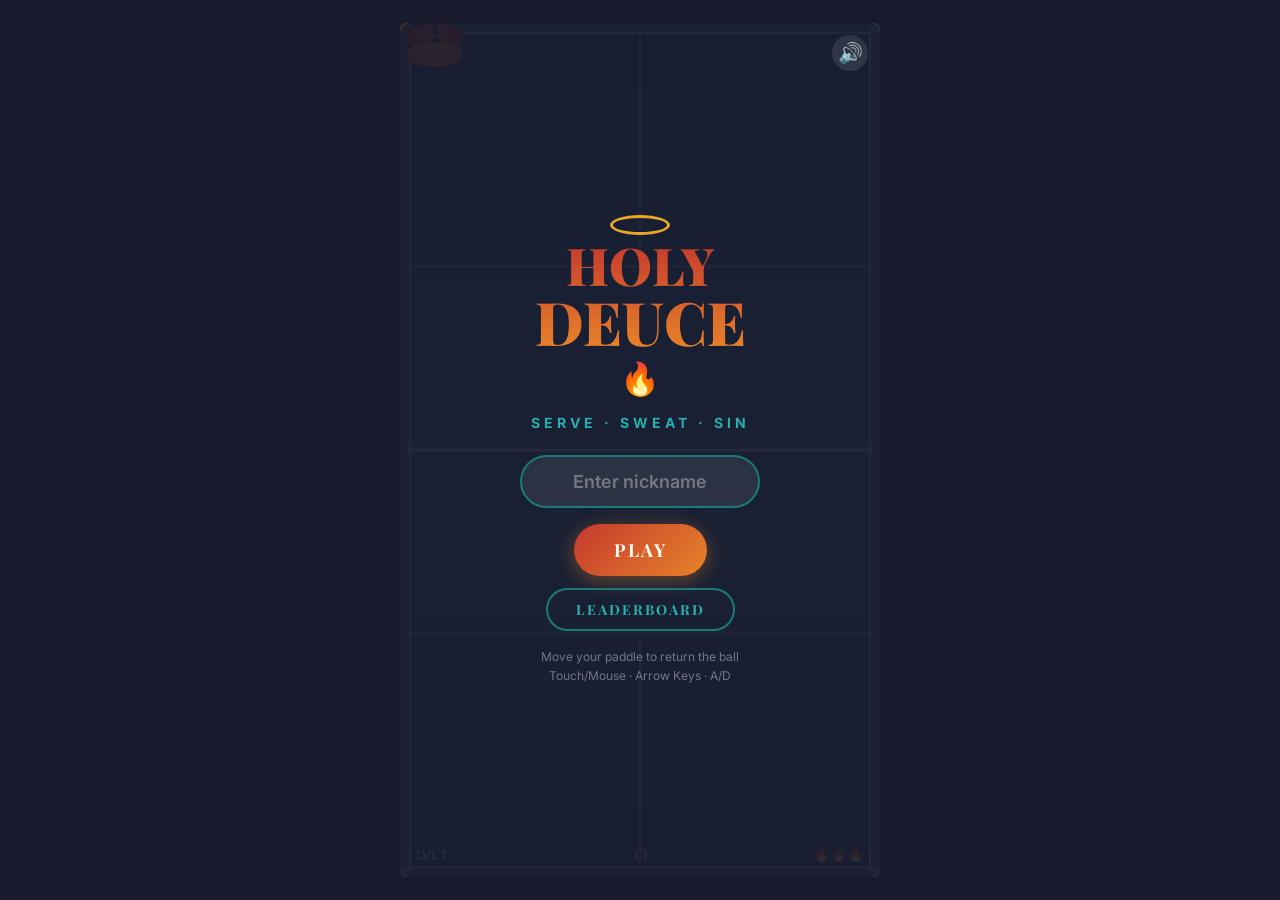
==== commit 4cbb9fab: "Realistic padel rackets, glass wall physics, proper padel court - Rackets now have teardrop head sha" ====
--- a/index.html
+++ b/index.html
@@ -48,6 +48,8 @@
 
 <script src="music.js"></script>
 <script src="leaderboard.js"></script>
+<script src="court.js"></script>
+<script src="racket.js"></script>
 <script src="game.js"></script>
 </body>
 </html>
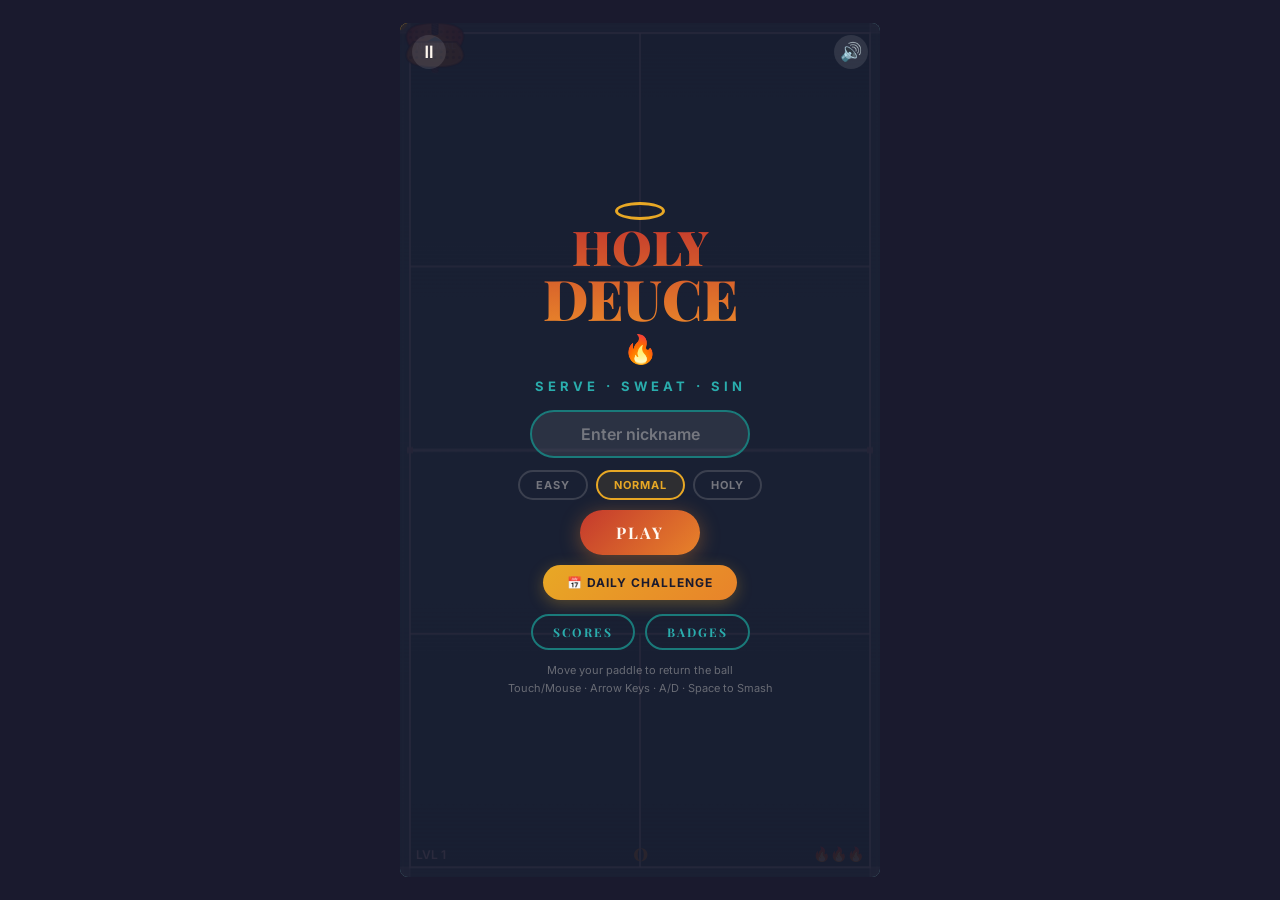
==== commit bb21fd48: "Major game upgrade: power-ups, achievements, smash, AI, themes, more Features added: - Power-up syst" ====
--- a/index.html
+++ b/index.html
@@ -11,6 +11,7 @@
 <div id="game-wrapper">
   <canvas id="gameCanvas"></canvas>
   <button class="sound-toggle" id="soundToggle">&#x1F50A;</button>
+  <button class="pause-toggle" id="pauseBtn">&#x23F8;</button>
 
   <!-- START SCREEN -->
   <div id="startScreen" class="overlay">
@@ -19,17 +20,44 @@
     <div class="flame-icon">&#x1F525;</div>
     <div class="tagline">Serve &middot; Sweat &middot; Sin</div>
     <input type="text" id="nicknameInput" class="nickname-input" placeholder="Enter nickname" maxlength="12" autocomplete="off">
+    <div class="difficulty-selector">
+      <button class="diff-btn" data-diff="easy">EASY</button>
+      <button class="diff-btn diff-active" data-diff="normal">NORMAL</button>
+      <button class="diff-btn" data-diff="holy">HOLY</button>
+    </div>
     <button class="btn btn-play" id="playBtn">PLAY</button>
-    <button class="btn leaderboard-btn" id="showLeaderboardBtn">LEADERBOARD</button>
-    <div class="instructions">Move your paddle to return the ball<br>Touch/Mouse &middot; Arrow Keys &middot; A/D</div>
+    <button class="btn btn-daily" id="dailyBtn">&#x1F4C5; DAILY CHALLENGE</button>
+    <div class="menu-row">
+      <button class="btn leaderboard-btn" id="showLeaderboardBtn">SCORES</button>
+      <button class="btn leaderboard-btn" id="showAchievementsBtn">BADGES</button>
+    </div>
+    <div class="instructions">Move your paddle to return the ball<br>Touch/Mouse &middot; Arrow Keys &middot; A/D &middot; Space to Smash</div>
   </div>
 
   <!-- LEADERBOARD SCREEN -->
   <div id="leaderboardScreen" class="overlay hidden">
     <div class="logo-text" style="font-size:28px;">HOLY<span class="deuce" style="font-size:34px;">DEUCE</span></div>
-    <div class="tagline" style="font-size:11px; margin-top:4px;">High Scores</div>
+    <div class="tab-bar">
+      <button class="tab-btn tab-active" id="tabAllTime">ALL TIME</button>
+      <button class="tab-btn" id="tabDaily">DAILY</button>
+    </div>
     <div class="score-table" id="scoreTable"></div>
     <button class="btn btn-secondary" id="backBtn">BACK</button>
+  </div>
+
+  <!-- ACHIEVEMENTS SCREEN -->
+  <div id="achievementsScreen" class="overlay hidden">
+    <div class="logo-text" style="font-size:28px;">HOLY<span class="deuce" style="font-size:34px;">DEUCE</span></div>
+    <div class="tagline" style="font-size:11px; margin-top:4px;">Achievements</div>
+    <div class="achievements-list" id="achievementsList"></div>
+    <button class="btn btn-secondary" id="achievementsBackBtn">BACK</button>
+  </div>
+
+  <!-- PAUSE SCREEN -->
+  <div id="pauseScreen" class="overlay hidden">
+    <div class="logo-text" style="font-size:32px;">PAUSED</div>
+    <button class="btn btn-play" id="resumeBtn">RESUME</button>
+    <button class="btn btn-secondary" id="pauseMenuBtn">MENU</button>
   </div>
 
   <!-- GAME OVER SCREEN -->
@@ -39,17 +67,24 @@
     <div class="game-over-level" id="finalLevel">Level 1</div>
     <div class="new-high hidden" id="newHighLabel">&#x2B50; NEW HIGH SCORE! &#x2B50;</div>
     <button class="btn btn-play" id="replayBtn">PLAY AGAIN</button>
-    <button class="btn leaderboard-btn" id="showLeaderboardBtn2">LEADERBOARD</button>
+    <div class="menu-row">
+      <button class="btn leaderboard-btn" id="showLeaderboardBtn2">SCORES</button>
+      <button class="btn leaderboard-btn" id="shareBtn">SHARE</button>
+    </div>
     <button class="btn btn-secondary" id="menuBtn" style="margin-top:8px;">MENU</button>
   </div>
 
   <div class="level-banner" id="levelBanner"></div>
 </div>
 
+<script src="config.js"></script>
 <script src="music.js"></script>
 <script src="leaderboard.js"></script>
+<script src="achievements.js"></script>
 <script src="court.js"></script>
 <script src="racket.js"></script>
+<script src="powerups.js"></script>
+<script src="effects.js"></script>
 <script src="game.js"></script>
 </body>
 </html>
--- a/style.css
+++ b/style.css
@@ -39,6 +39,7 @@
   border-radius: 8px;
 }
 
+/* Overlays */
 .overlay {
   position: absolute;
   inset: 0;
@@ -48,16 +49,17 @@
   justify-content: center;
   background: rgba(26, 26, 46, 0.92);
   z-index: 10;
-  padding: 24px;
+  padding: 20px;
   transition: opacity 0.3s;
   border-radius: 8px;
+  overflow-y: auto;
 }
 .overlay.hidden { display: none; }
 
 .logo-text {
   font-family: 'Playfair Display', serif;
   font-weight: 900;
-  font-size: 52px;
+  font-size: 48px;
   background: linear-gradient(180deg, var(--red) 0%, var(--orange) 100%);
   -webkit-background-clip: text;
   -webkit-text-fill-color: transparent;
@@ -65,35 +67,32 @@
   line-height: 1;
   text-align: center;
 }
-.logo-text .deuce {
-  display: block;
-  font-size: 60px;
-}
+.logo-text .deuce { display: block; font-size: 56px; }
 
 .tagline {
   font-family: 'Inter', sans-serif;
   font-weight: 700;
-  font-size: 14px;
+  font-size: 13px;
   letter-spacing: 4px;
   color: var(--teal-light);
-  margin-top: 8px;
+  margin-top: 6px;
   text-transform: uppercase;
 }
 
 .halo {
-  width: 60px;
-  height: 20px;
+  width: 50px;
+  height: 18px;
   border: 3px solid var(--gold);
   border-radius: 50%;
-  margin-bottom: 4px;
-}
-
-.flame-icon { font-size: 32px; margin: 8px 0; }
+  margin-bottom: 2px;
+}
+
+.flame-icon { font-size: 28px; margin: 6px 0; }
 
 .nickname-input {
-  margin-top: 24px;
-  padding: 14px 20px;
-  font-size: 18px;
+  margin-top: 16px;
+  padding: 12px 18px;
+  font-size: 16px;
   font-family: 'Inter', sans-serif;
   font-weight: 600;
   border: 2px solid var(--teal);
@@ -102,16 +101,41 @@
   color: var(--cream);
   text-align: center;
   outline: none;
-  width: 240px;
+  width: 220px;
   transition: border-color 0.2s;
 }
 .nickname-input::placeholder { color: rgba(255,248,240,0.35); }
 .nickname-input:focus { border-color: var(--gold); }
 
+/* Difficulty selector */
+.difficulty-selector {
+  display: flex;
+  gap: 8px;
+  margin-top: 12px;
+}
+.diff-btn {
+  padding: 6px 16px;
+  font-size: 11px;
+  font-family: 'Inter', sans-serif;
+  font-weight: 700;
+  letter-spacing: 1px;
+  border: 2px solid rgba(255,248,240,0.15);
+  border-radius: 20px;
+  background: transparent;
+  color: rgba(255,248,240,0.4);
+  cursor: pointer;
+  transition: all 0.2s;
+}
+.diff-btn:hover { border-color: rgba(255,248,240,0.3); color: rgba(255,248,240,0.6); }
+.diff-btn.diff-active { border-color: var(--gold); color: var(--gold); background: rgba(232,168,37,0.1); }
+.diff-btn[data-diff="holy"].diff-active { border-color: var(--red); color: var(--red); background: rgba(196,57,45,0.1); }
+.diff-btn[data-diff="easy"].diff-active { border-color: #4CAF50; color: #4CAF50; background: rgba(76,175,80,0.1); }
+
+/* Buttons */
 .btn {
-  margin-top: 16px;
-  padding: 14px 40px;
-  font-size: 18px;
+  margin-top: 10px;
+  padding: 12px 36px;
+  font-size: 16px;
   font-family: 'Playfair Display', serif;
   font-weight: 700;
   border: none;
@@ -130,50 +154,124 @@
   box-shadow: 0 4px 20px rgba(232, 131, 42, 0.4);
 }
 
+.btn-daily {
+  background: linear-gradient(135deg, var(--gold), var(--orange));
+  color: var(--dark);
+  box-shadow: 0 4px 16px rgba(232, 168, 37, 0.3);
+  font-family: 'Inter', sans-serif;
+  font-size: 12px;
+  padding: 10px 24px;
+  letter-spacing: 1px;
+}
+
 .btn-secondary {
   background: var(--teal);
   color: var(--cream);
   box-shadow: 0 4px 16px rgba(26, 122, 122, 0.3);
-  font-size: 14px;
-  padding: 10px 28px;
+  font-size: 13px;
+  padding: 10px 24px;
 }
 
 .leaderboard-btn {
-  margin-top: 12px;
+  margin-top: 10px;
   background: transparent;
   border: 2px solid var(--teal);
   color: var(--teal-light);
-  font-size: 14px;
-  padding: 10px 28px;
-}
-
+  font-size: 12px;
+  padding: 8px 20px;
+}
+
+.menu-row {
+  display: flex;
+  gap: 10px;
+  margin-top: 4px;
+}
+
+/* Tab bar */
+.tab-bar {
+  display: flex;
+  gap: 0;
+  margin-top: 12px;
+  border-radius: 20px;
+  overflow: hidden;
+  border: 2px solid var(--teal);
+}
+.tab-btn {
+  padding: 8px 20px;
+  font-family: 'Inter', sans-serif;
+  font-size: 11px;
+  font-weight: 700;
+  letter-spacing: 1px;
+  background: transparent;
+  color: rgba(255,248,240,0.4);
+  border: none;
+  cursor: pointer;
+  transition: all 0.2s;
+}
+.tab-btn.tab-active {
+  background: var(--teal);
+  color: var(--cream);
+}
+
+/* Score table */
 .score-table {
   width: 100%;
   max-width: 300px;
-  margin-top: 16px;
+  margin-top: 12px;
   text-align: left;
-  max-height: 340px;
+  max-height: 300px;
   overflow-y: auto;
 }
 .score-row {
   display: flex;
   justify-content: space-between;
-  padding: 8px 12px;
+  padding: 7px 10px;
   border-bottom: 1px solid rgba(255,248,240,0.08);
-  font-size: 15px;
+  font-size: 14px;
 }
 .score-row.header {
   color: var(--gold);
   font-weight: 700;
-  font-size: 13px;
+  font-size: 12px;
   letter-spacing: 1px;
   text-transform: uppercase;
   border-bottom: 2px solid var(--gold);
 }
-.score-row .rank { width: 32px; color: var(--orange); font-weight: 700; }
+.score-row .rank { width: 28px; color: var(--orange); font-weight: 700; }
 .score-row .name { flex: 1; }
-.score-row .level { width: 44px; text-align: center; color: var(--teal-light); }
-.score-row .pts { width: 64px; text-align: right; font-weight: 600; }
+.score-row .level { width: 40px; text-align: center; color: var(--teal-light); }
+.score-row .pts { width: 60px; text-align: right; font-weight: 600; }
+
+/* Achievements */
+.achievements-list {
+  width: 100%;
+  max-width: 320px;
+  margin-top: 12px;
+  max-height: 360px;
+  overflow-y: auto;
+}
+.achievement-card {
+  display: flex;
+  align-items: center;
+  gap: 12px;
+  padding: 10px 12px;
+  border-bottom: 1px solid rgba(255,248,240,0.06);
+}
+.achievement-card.locked { opacity: 0.35; }
+.achievement-card.unlocked { opacity: 1; }
+.achievement-icon { font-size: 24px; flex-shrink: 0; }
+.achievement-info { flex: 1; }
+.achievement-title {
+  font-weight: 700;
+  font-size: 14px;
+  color: var(--gold);
+}
+.achievement-card.locked .achievement-title { color: rgba(255,248,240,0.5); }
+.achievement-desc {
+  font-size: 11px;
+  color: rgba(255,248,240,0.4);
+  margin-top: 2px;
+}
 
 .level-banner {
   position: absolute;
@@ -193,14 +291,14 @@
 
 .game-over-score {
   font-family: 'Playfair Display', serif;
-  font-size: 48px;
+  font-size: 44px;
   font-weight: 900;
   color: var(--orange);
-  margin: 12px 0 4px;
+  margin: 10px 0 2px;
 }
 
 .game-over-level {
-  font-size: 16px;
+  font-size: 14px;
   color: var(--teal-light);
   font-weight: 600;
 }
@@ -208,8 +306,8 @@
 .new-high {
   color: var(--gold);
   font-weight: 700;
-  font-size: 16px;
-  margin-top: 8px;
+  font-size: 15px;
+  margin-top: 6px;
   animation: pulse 1s infinite;
 }
 
@@ -219,9 +317,9 @@
 }
 
 .instructions {
-  margin-top: 16px;
-  font-size: 12px;
-  color: rgba(255,248,240,0.4);
+  margin-top: 12px;
+  font-size: 11px;
+  color: rgba(255,248,240,0.35);
   text-align: center;
   line-height: 1.6;
 }
@@ -234,9 +332,24 @@
   background: rgba(255,255,255,0.1);
   border: none;
   color: var(--cream);
-  font-size: 20px;
-  width: 36px;
-  height: 36px;
+  font-size: 18px;
+  width: 34px;
+  height: 34px;
   border-radius: 50%;
   cursor: pointer;
 }
+
+.pause-toggle {
+  position: absolute;
+  top: 12px;
+  left: 12px;
+  z-index: 20;
+  background: rgba(255,255,255,0.1);
+  border: none;
+  color: var(--cream);
+  font-size: 18px;
+  width: 34px;
+  height: 34px;
+  border-radius: 50%;
+  cursor: pointer;
+}
